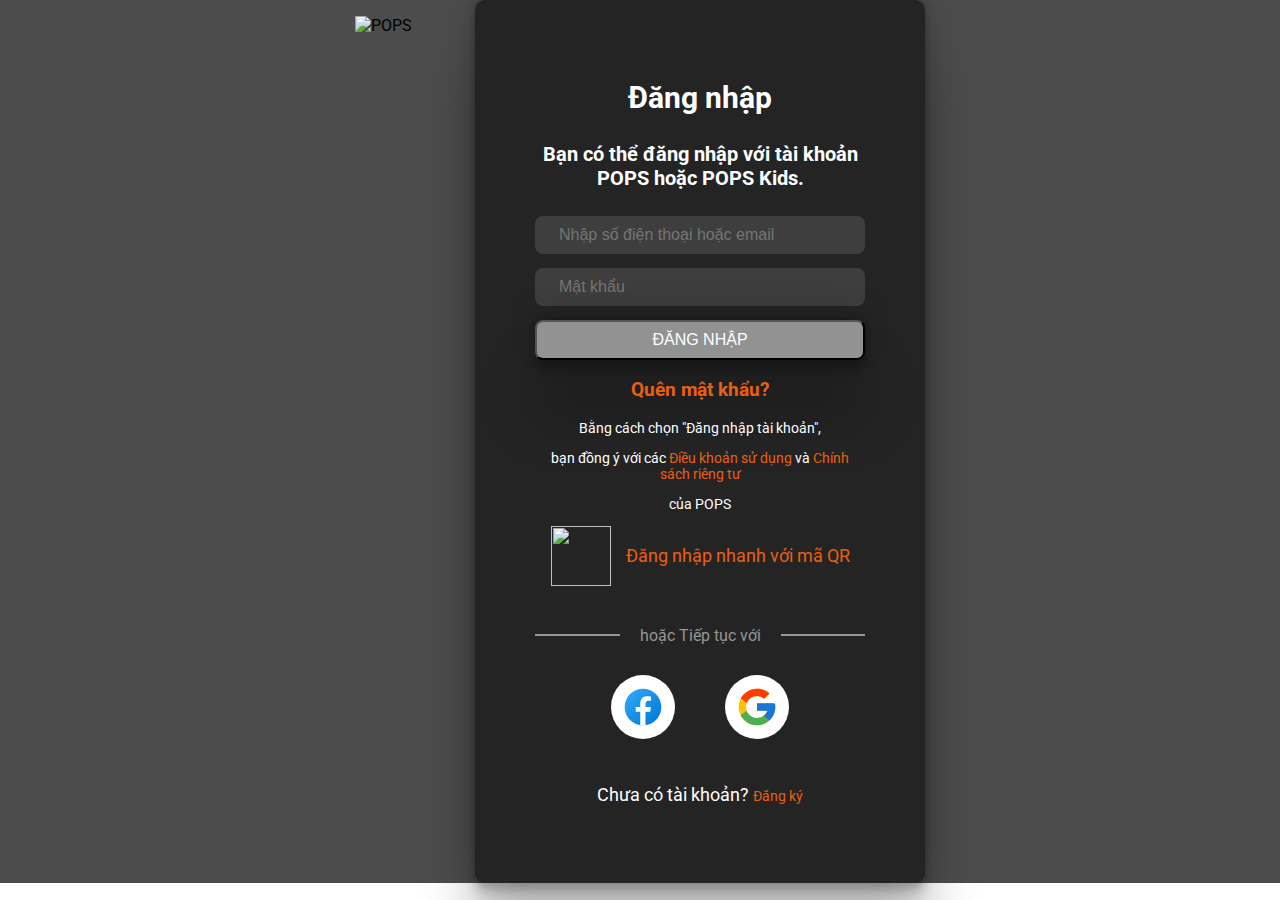
==== login.html @ 1a9bcb3a "update" ====
<!DOCTYPE html>
<html lang="en">
<head>
    <meta charset="UTF-8">
    <meta name="viewport" content="width=device-width, initial-scale=1.0">
    <title>Login</title>
    <link rel="preconnect" href="https://fonts.googleapis.com">
<link rel="preconnect" href="https://fonts.gstatic.com" crossorigin>
<link href="https://fonts.googleapis.com/css2?family=Roboto:ital,wght@0,100;0,300;0,400;0,500;0,700;0,900;1,100;1,300;1,400;1,500;1,700;1,900&display=swap" rel="stylesheet">
    <link rel="stylesheet" href="./login.css">

</head>
<body>
    <img alt="POPS" title="POPS" src="https://cdn.popsww.com/popsapp/assets/images/icons/logo-pops.png" class="icon-top">

    <div class="overlay"></div>
    <form action="" class="form-container">
        <h1>Đăng nhập</h1>
        <h4>Bạn có thể đăng nhập với tài khoản POPS hoặc POPS Kids.</h4>
        <input type="text" placeholder="Nhập số điện thoại hoặc email">
        <input type="password" placeholder="Mật khẩu">
        <button class="btn">ĐĂNG NHẬP</button>
        <h3>Quên mật khẩu?</h3>
        <p>Bằng cách chọn "Đăng nhập tài khoản",</p>
        <p>bạn đồng ý với các <span class="text-primary">Điều khoản sử dụng</span>  và <span class="text-primary">Chính sách riêng tư</span></p> 
        <p>của POPS</p>
        <div class="qr-box">
            <img src="https://cdn.popsww.com/popsapp/assets/images/account/qr-code.png" alt="">
            <p class="login-qr text-primary">Đăng nhập nhanh với mã QR</p>
        </div>

        <div class="separate">
            <span>hoặc Tiếp tục với</span>
            <div class="separate-line"></div>
        </div>
        <div class="icon-all">
            <div class="icon">
                <svg xmlns="http://www.w3.org/2000/svg" x="0px" y="0px" width="100" height="100" viewBox="0 0 48 48">
                    <linearGradient id="Ld6sqrtcxMyckEl6xeDdMa_uLWV5A9vXIPu_gr1" x1="9.993" x2="40.615" y1="9.993" y2="40.615" gradientUnits="userSpaceOnUse"><stop offset="0" stop-color="#2aa4f4"></stop><stop offset="1" stop-color="#007ad9"></stop></linearGradient><path fill="url(#Ld6sqrtcxMyckEl6xeDdMa_uLWV5A9vXIPu_gr1)" d="M24,4C12.954,4,4,12.954,4,24s8.954,20,20,20s20-8.954,20-20S35.046,4,24,4z"></path><path fill="#fff" d="M26.707,29.301h5.176l0.813-5.258h-5.989v-2.874c0-2.184,0.714-4.121,2.757-4.121h3.283V12.46 c-0.577-0.078-1.797-0.248-4.102-0.248c-4.814,0-7.636,2.542-7.636,8.334v3.498H16.06v5.258h4.948v14.452 C21.988,43.9,22.981,44,24,44c0.921,0,1.82-0.084,2.707-0.204V29.301z"></path>
                    </svg>
                    
            </div>
            <div class="icon">
                <svg xmlns="http://www.w3.org/2000/svg" x="0px" y="0px" width="100" height="100" viewBox="0 0 48 48">
                    <path fill="#FFC107" d="M43.611,20.083H42V20H24v8h11.303c-1.649,4.657-6.08,8-11.303,8c-6.627,0-12-5.373-12-12c0-6.627,5.373-12,12-12c3.059,0,5.842,1.154,7.961,3.039l5.657-5.657C34.046,6.053,29.268,4,24,4C12.955,4,4,12.955,4,24c0,11.045,8.955,20,20,20c11.045,0,20-8.955,20-20C44,22.659,43.862,21.35,43.611,20.083z"></path><path fill="#FF3D00" d="M6.306,14.691l6.571,4.819C14.655,15.108,18.961,12,24,12c3.059,0,5.842,1.154,7.961,3.039l5.657-5.657C34.046,6.053,29.268,4,24,4C16.318,4,9.656,8.337,6.306,14.691z"></path><path fill="#4CAF50" d="M24,44c5.166,0,9.86-1.977,13.409-5.192l-6.19-5.238C29.211,35.091,26.715,36,24,36c-5.202,0-9.619-3.317-11.283-7.946l-6.522,5.025C9.505,39.556,16.227,44,24,44z"></path><path fill="#1976D2" d="M43.611,20.083H42V20H24v8h11.303c-0.792,2.237-2.231,4.166-4.087,5.571c0.001-0.001,0.002-0.001,0.003-0.002l6.19,5.238C36.971,39.205,44,34,44,24C44,22.659,43.862,21.35,43.611,20.083z"></path>
                    </svg>
            </div>
        </div>
           
        <p class="acc">Chưa có tài khoản? <span class="text-primary">Đăng ký</span></p>

        


    </form>

    
</body>
</html>
---- login.css ----
:root{
    --orange: #EA6010;
}
*{
    box-sizing: border-box;
}

body{
    position: relative;
    margin: 0;
    display: flex;
    align-items: center;
    justify-content: center;
    font-family: "Roboto", sans-serif;
    background-image: url('https://cdn.popsww.com/popsapp/assets/images/desktop/signin-signup/bg@3x_tiny.jpg')
}

.icon-top{
    width: 120px;
    height: 50px;
    margin-bottom: 800px;
    z-index: 3;
}

.overlay{
    width: 100%;
    height: 100%;
    position: absolute;
    left: 0;
    right: 0;
    top: 0;
    bottom: 0;
    background-color: rgba(0, 0, 0, 0.7);
    z-index: 1;
}

.form-container{
    width: 450px;
    position: relative;
    z-index: 2;
    padding: 60px;
    text-align: center;
    background-color: #242424;
    color: #FFFF;
    border-radius: 10px;
    box-shadow: rgba(0, 0, 0, 0.25) 0px 54px 55px, rgba(0, 0, 0, 0.12) 0px -12px 30px, rgba(0, 0, 0, 0.12) 0px 4px 6px, rgba(0, 0, 0, 0.17) 0px 12px 13px, rgba(0, 0, 0, 0.09) 0px -3px 5px;
}

h1{
    font-size: 30px;
}

h4{
    font-size: 20px;
}

input{
    display: block;
    width: 100%;
    padding: 10px 24px;
    font-size: 16px;
    border-radius: 8px;
    background-color: rgba(170, 170, 170, 0.2);
    outline: none;  
    border: none;
    margin-bottom: 14px;
}

input:focus{
    border: 1px solid var(--orange);
}

.btn{
    width: 100%;
    height: 40px;
    font-size: 16px;
    color: #FFFFFF;
    background-color: #929292;
    box-shadow: rgba(0, 0, 0, 0.25) 0px 54px 55px, rgba(0, 0, 0, 0.12) 0px -12px 30px, rgba(0, 0, 0, 0.12) 0px 4px 6px, rgba(0, 0, 0, 0.17) 0px 12px 13px, rgba(0, 0, 0, 0.09) 0px -3px 5px;
    border-radius: 8px;
    transition: 0.2s;
    cursor: pointer;
}

.btn:hover{
    background-color: #ea3c2a;
    color: #FFFFFF;
}

h3{
    color: #EA6010;
    text-align: center;
}

p{
    font-size: 14px;
}

.text-primary{
    font-size: 14px;
    color: #EA6010;
    text-align: center;
}

img{
    width: 60px;
    height: 60px;
}

.qr-box{    
    display: flex;
    justify-content: center;
    align-items: center;
    gap: 15px;
    padding-bottom: 40px;
}

.login-qr{
    text-wrap: nowrap;
    font-size: 18px;
}

.separate {
    width: 100%;
    position: relative;
}

.separate span {
    background-color: #242424;
    position: relative;
    z-index: 1;
    padding: 0px 20px;
    color: #969696;
}

.separate-line {
    position: absolute;
    width: 100%;
    height: 2px;
    background: #969696;
    transform: translateY(-50%);
    top: 50%;
}

.icon-all{
    display: flex;
    justify-content: center;
    gap: 50px;
    margin-top: 30px;
}

.icon{
    width: 64px;
    height: 64px;
    background-color: #FFFFFF;
    border-radius: 100%;
    padding: 10px;
}

.icon svg {
    width: 100%;
    height: 100%;
}

.acc{
    margin-top: 45px;
    font-size: 18px;
}
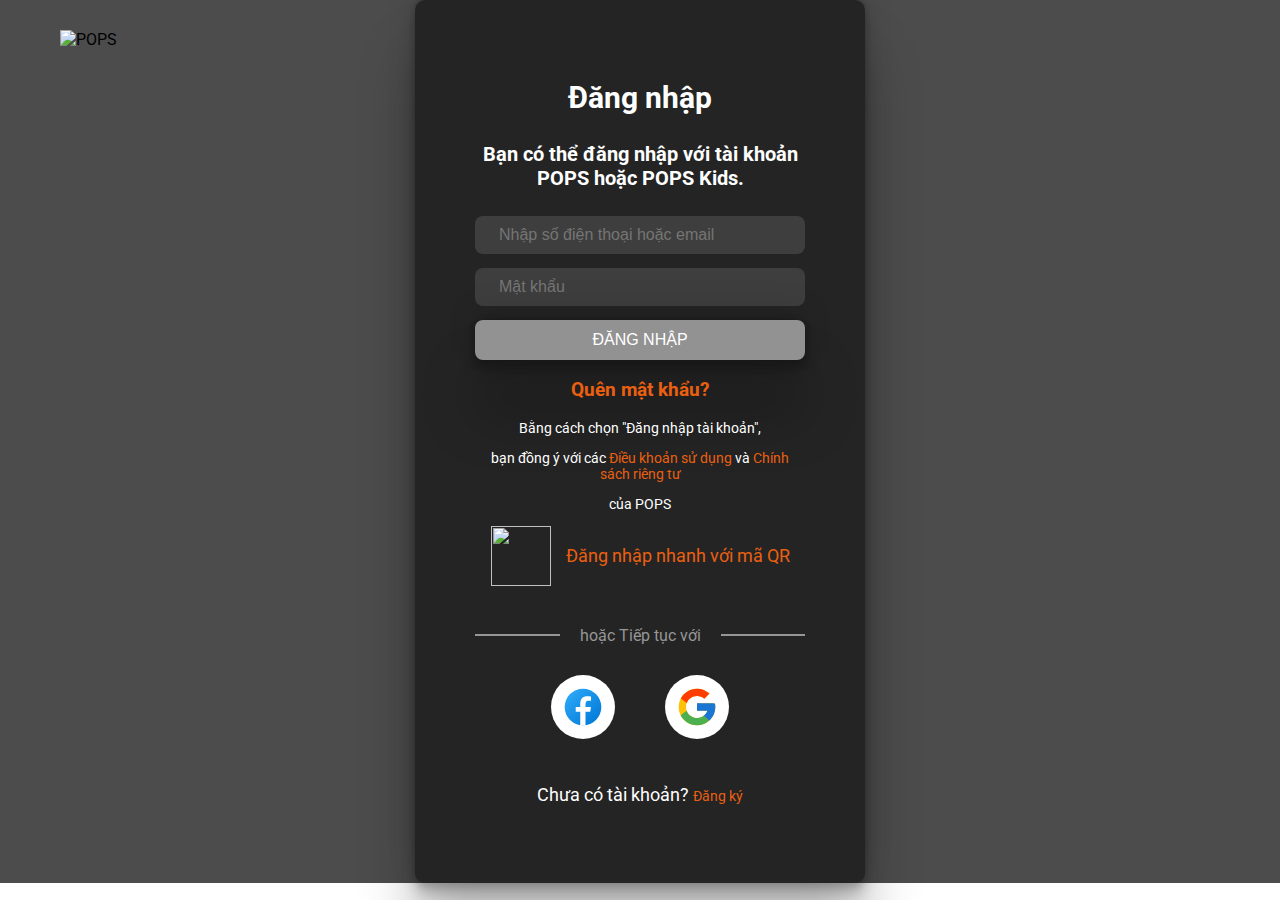
==== commit 3a9f7683: "upload" ====
--- a/login.html
+++ b/login.html
@@ -49,9 +49,6 @@
            
         <p class="acc">Chưa có tài khoản? <span class="text-primary">Đăng ký</span></p>
 
-        
-
-
     </form>
 
     
--- a/login.css
+++ b/login.css
@@ -16,8 +16,11 @@
 }
 
 .icon-top{
+    top: 30px;
+    left: 60px;
+    position: absolute;
     width: 120px;
-    height: 50px;
+    height: 40px;
     margin-bottom: 800px;
     z-index: 3;
 }
@@ -80,6 +83,8 @@
     border-radius: 8px;
     transition: 0.2s;
     cursor: pointer;
+    border: none;
+    outline: none;
 }
 
 .btn:hover{
